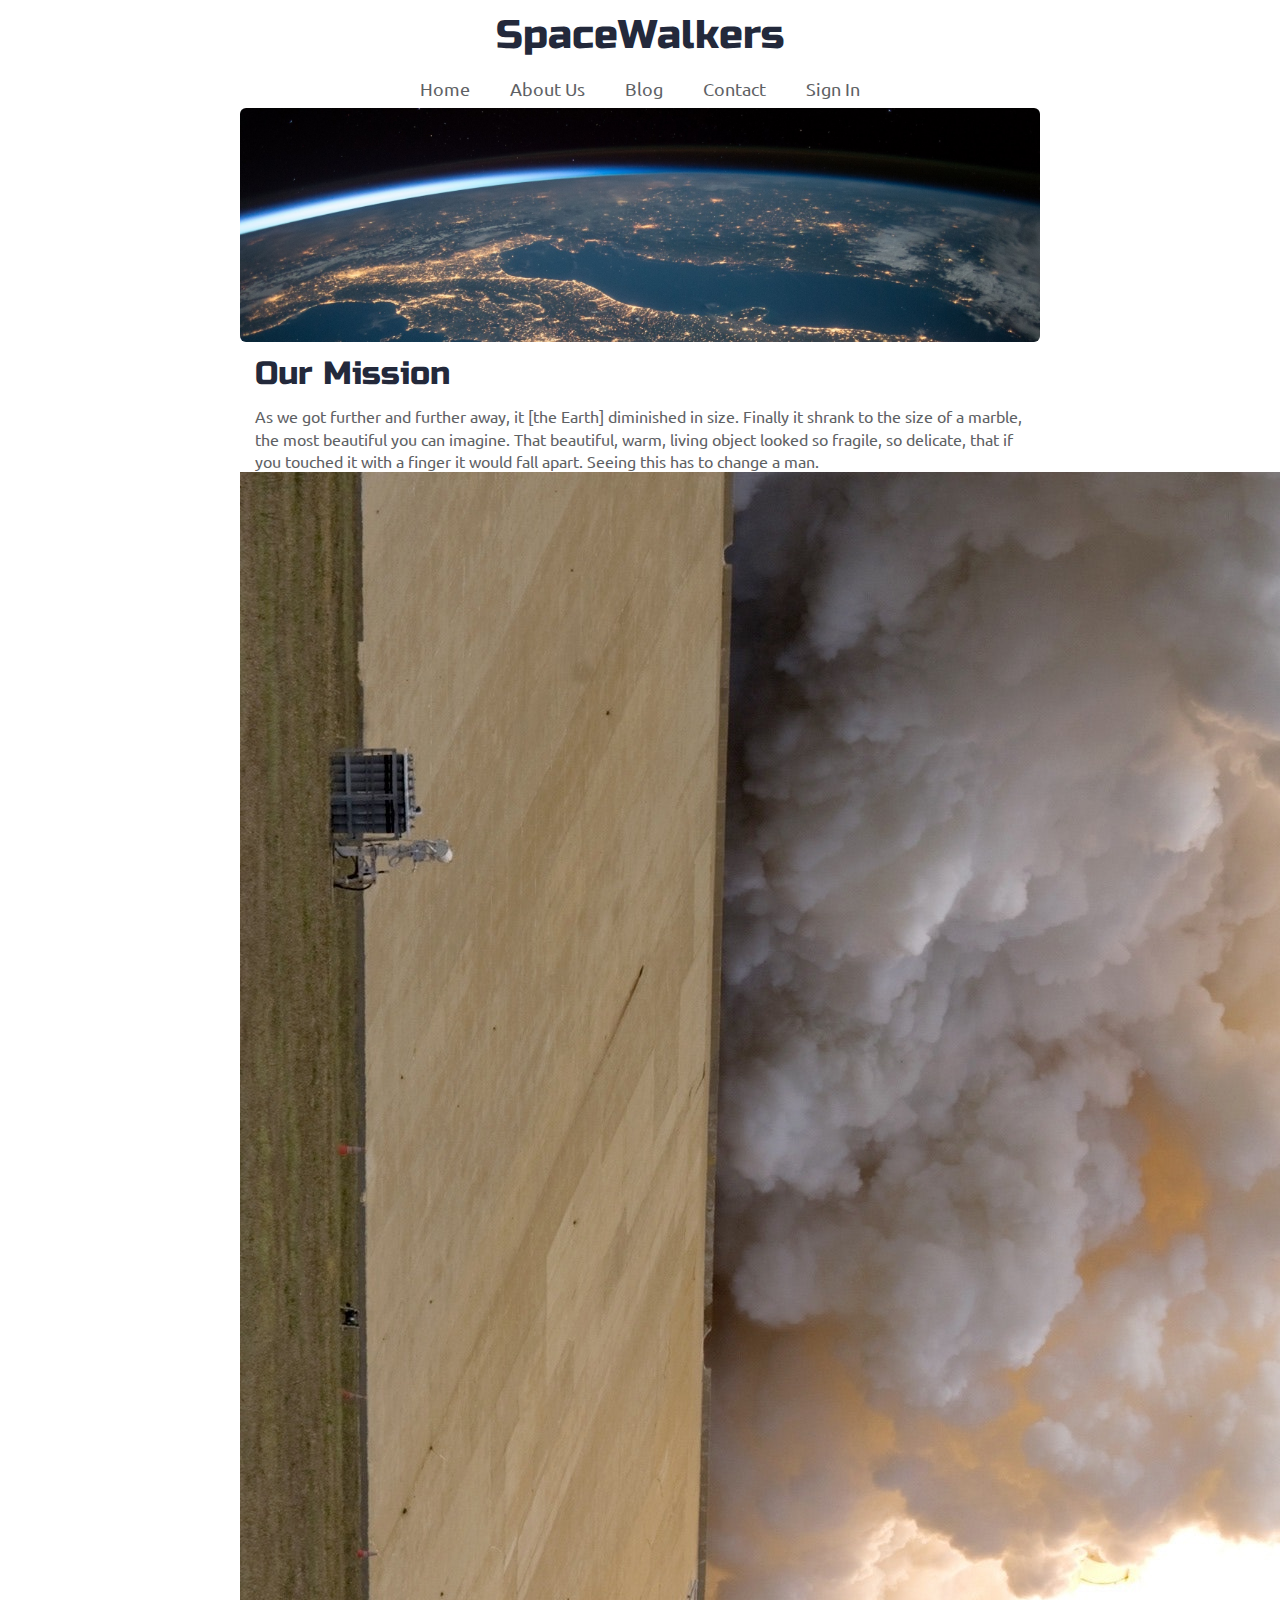
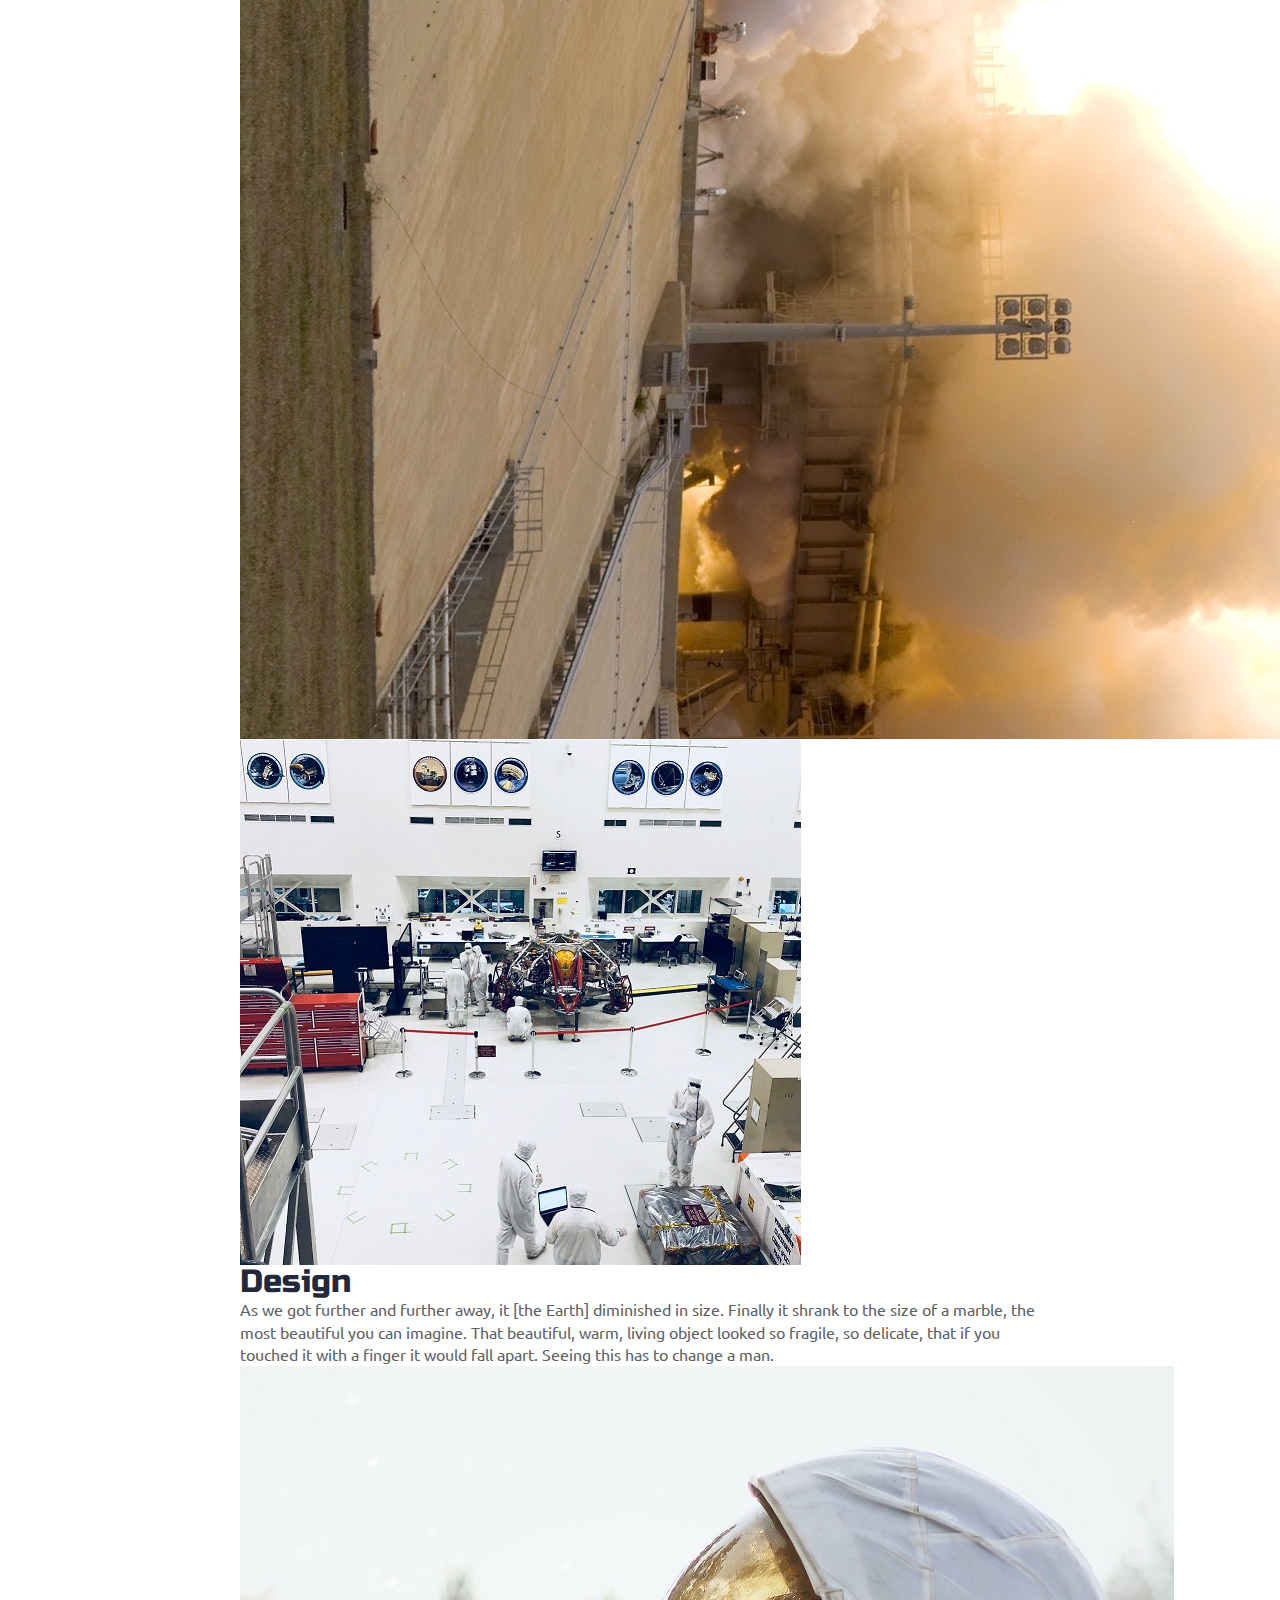
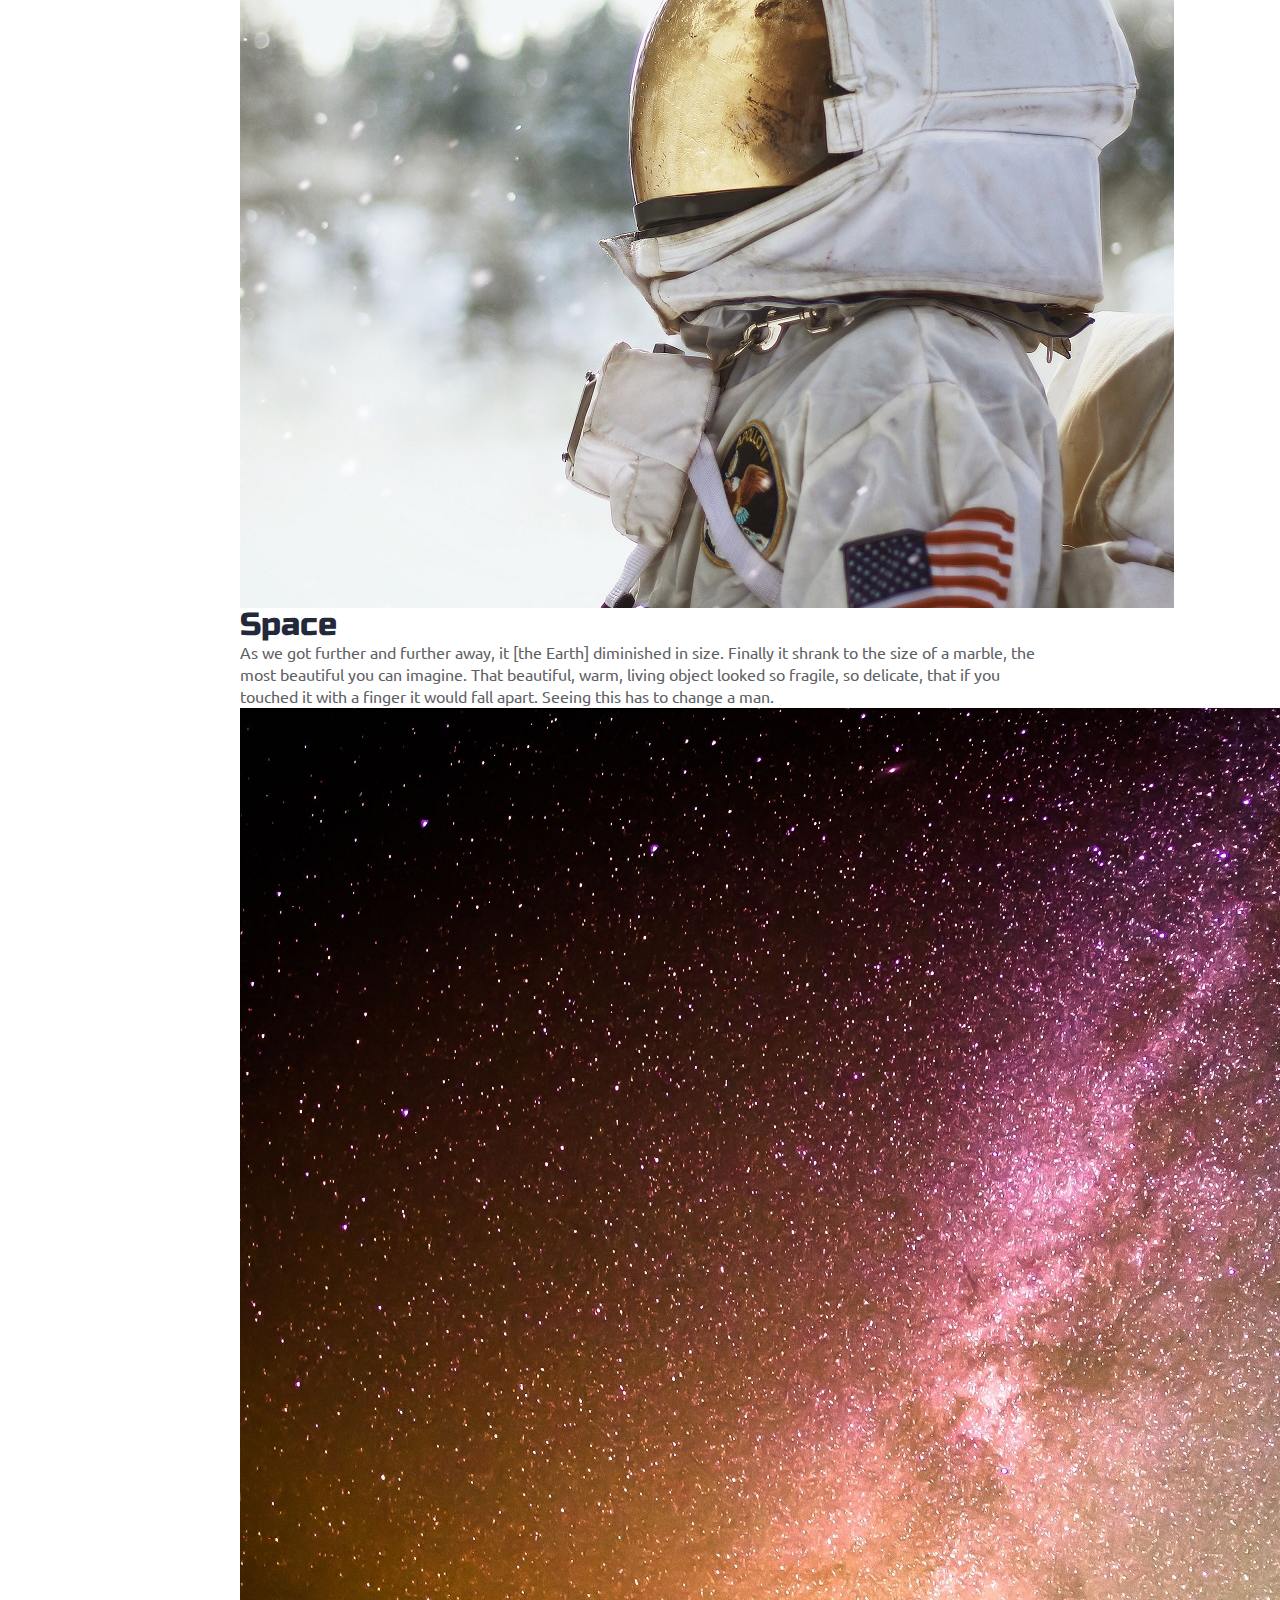
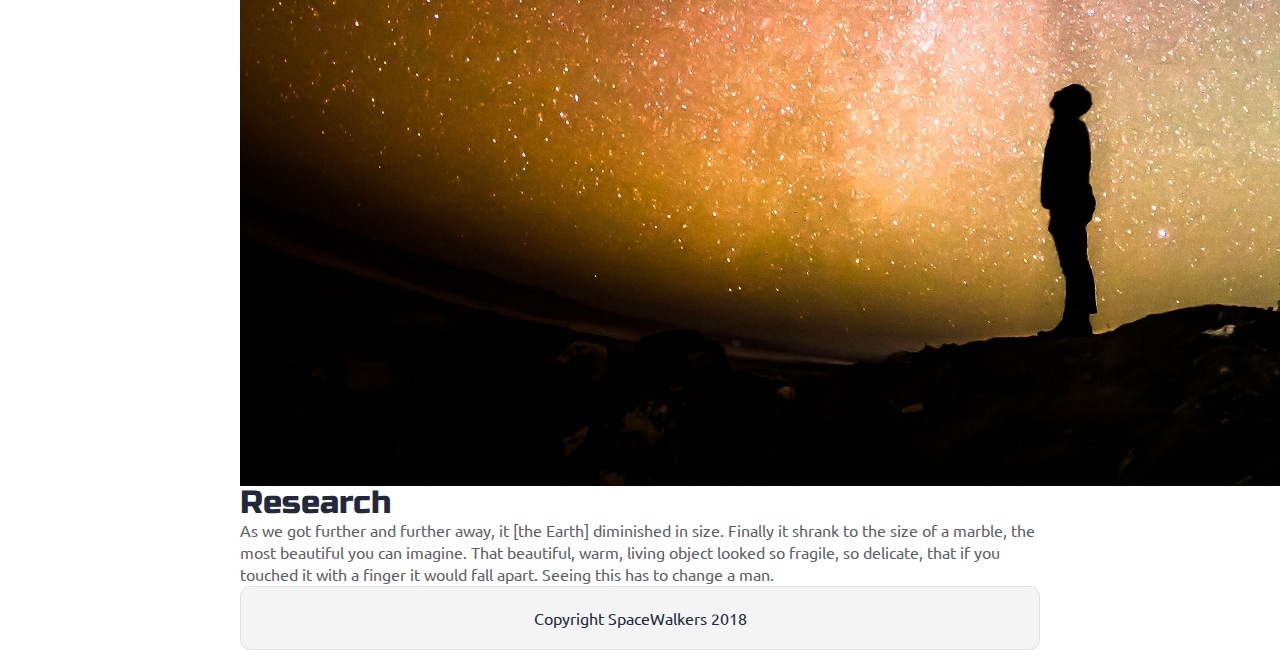
==== aboutus.html @ 0c6ba022 "Created and formatted aboutus.html. Created about-us.less. Uploaded images for About Us page." ====
<!doctype html>

<html lang="en">
<head>
  <meta charset="utf-8">

  <title>SpaceWalkers</title>

  <link href="https://fonts.googleapis.com/css?family=Russo+One|Ubuntu" rel="stylesheet">
  <link href="css/index.css" rel="stylesheet">
  <meta name="viewport" content="width=device-width, initial-scale=1.0">

  <!--[if lt IE 9]>
    <script src="https://cdnjs.cloudflare.com/ajax/libs/html5shiv/3.7.3/html5shiv.js"></script>
  <![endif]-->
</head>

<body>

 <!-- navigation code here -->

  <div class="container home">
      <header>
        <div class=title><h1>SpaceWalkers</h1></div>
        <nav>
          <a href='index.html'><h2>Home</h3></a>
          <a href='aboutus.html'><h2>About Us</h3></a>
          <a href='#'><h2>Blog</h3></a>
          <a href='#'><h2>Contact</h3></a>
          <a href='#'><h2>Sign In</h3></a>
        </nav>
      </header>

    <header class="intro">
       <img src='img/aboutus-header.jpg'>

      <h2>Our Mission</h2>
    
      <p>As we got further and further away, it [the Earth] diminished in size. Finally it shrank to the size of a marble, the most beautiful you can imagine. That beautiful, warm, living object looked so fragile, so delicate, that if you touched it with a finger it would fall apart. Seeing this has to change a man.</p>
    </header>

    <img class='rocket-img' src='img/aboutus-rocket.jpg'>
    <section class='aboutus-infocontent'>
        <section class='info-section'>
            <img src='img/aboutus-design.jpg'>
            <h2>Design</h2>
            <p>As we got further and further away, it [the Earth] diminished in size. Finally it shrank to the size of a marble, the most beautiful you can imagine. That beautiful, warm, living object looked so fragile, so delicate, that if you touched it with a finger it would fall apart. Seeing this has to change a man.</p>
        </section>
        <section class='info-section'>
            <img src='img/aboutus-Space.jpg'>
            <h2>Space</h2>
            <p>As we got further and further away, it [the Earth] diminished in size. Finally it shrank to the size of a marble, the most beautiful you can imagine. That beautiful, warm, living object looked so fragile, so delicate, that if you touched it with a finger it would fall apart. Seeing this has to change a man.</p>
        </section>
        <section class='info-section'>
            <img src='img/aboutus-research.jpg'>
            <h2>Research</h2>
            <p>As we got further and further away, it [the Earth] diminished in size. Finally it shrank to the size of a marble, the most beautiful you can imagine. That beautiful, warm, living object looked so fragile, so delicate, that if you touched it with a finger it would fall apart. Seeing this has to change a man.</p>
        </section>
    </section>

    <footer>
      <p>Copyright SpaceWalkers 2018</p>
    </footer>

  </div>
</body>
</html>
---- css/index.css ----
.border-content {
  border-top: 1px solid #dee2e6;
}
.flexb-centered {
  display: flex;
  justify-content: center;
}
/* http://meyerweb.com/eric/tools/css/reset/ 
   v2.0 | 20110126
   License: none (public domain)
*/
html,
body,
div,
span,
applet,
object,
iframe,
h1,
h2,
h3,
h4,
h5,
h6,
p,
blockquote,
pre,
a,
abbr,
acronym,
address,
big,
cite,
code,
del,
dfn,
em,
img,
ins,
kbd,
q,
s,
samp,
small,
strike,
strong,
sub,
sup,
tt,
var,
b,
u,
i,
center,
dl,
dt,
dd,
ol,
ul,
li,
fieldset,
form,
label,
legend,
table,
caption,
tbody,
tfoot,
thead,
tr,
th,
td,
article,
aside,
canvas,
details,
embed,
figure,
figcaption,
footer,
header,
hgroup,
menu,
nav,
output,
ruby,
section,
summary,
time,
mark,
audio,
video {
  margin: 0;
  padding: 0;
  border: 0;
  font-size: 100%;
  font: inherit;
  vertical-align: baseline;
}
/* HTML5 display-role reset for older browsers */
article,
aside,
details,
figcaption,
figure,
footer,
header,
hgroup,
menu,
nav,
section {
  display: block;
}
body {
  line-height: 1;
}
ol,
ul {
  list-style: none;
}
blockquote,
q {
  quotes: none;
}
blockquote:before,
blockquote:after,
q:before,
q:after {
  content: '';
  content: none;
}
table {
  border-collapse: collapse;
  border-spacing: 0;
}
* {
  box-sizing: border-box;
}
html {
  font-size: 62.5%;
}
html,
body {
  font-family: 'Ubuntu', sans-serif;
  color: #5E6164;
}
h1,
h2,
h3,
h4,
h5 {
  font-family: 'Russo One', sans-serif;
  color: #23293B;
}
h2 {
  font-size: 3.2rem;
}
h3 {
  font-size: 2.8rem;
}
p {
  font-size: 1.6rem;
  line-height: 1.4;
}
.container {
  max-width: 800px;
  width: 100%;
  margin: 0 auto;
}
header .title {
  text-align: center;
  padding-top: 15px;
  padding-bottom: 15px;
}
header .title h1 {
  font-size: 40px;
}
header nav {
  display: flex;
  justify-content: center;
}
header nav a {
  text-decoration: none;
  padding: 10px 20px 10px 20px;
}
header nav h2 {
  font-size: 18px;
  font-family: 'Ubuntu';
  color: #5E6164;
}
footer {
  color: #22283B;
  background: #f4f4f4;
  padding: 20px 0;
  border: 1px double #e0e0e0;
  border-radius: 10px;
  display: flex;
  justify-content: center;
  align-items: center;
}
.home .intro h2 {
  padding: 15px;
}
.home .intro p {
  padding: 0 15px;
}
.home .intro img {
  max-width: 100%;
  border-radius: 6px;
}
.home .space-images {
  display: flex;
  flex-wrap: wrap;
  width: 100%;
}
@media (max-width: 500px) {
  .home .space-images .sky {
    display: none;
  }
  .home .space-images .launch {
    display: none;
  }
  .home .space-images .blast {
    width: 100%;
  }
}
.home .space-images img {
  width: 28%;
  margin: 20px 2.5%;
  border-radius: 20px;
  height: 100%;
}
.home .visit-planets {
  padding: 15px;
}
.home .visit-planets h3 {
  margin-top: 11px;
}
.home .visit-planets p {
  margin-top: 13px;
}
.home .walk {
  margin-top: 60px;
  border-top: 1px solid #dee2e6;
  padding: 50px 60px;
  display: flex;
  justify-content: center;
}
@media (max-width: 500px) {
  .home .walk {
    flex-direction: column-reverse;
    padding: 10px;
  }
}
.home .walk .walk-text {
  width: 50%;
}
@media (max-width: 500px) {
  .home .walk .walk-text {
    width: 100%;
    padding-top: 20px;
  }
}
.home .walk .walk-text h3 {
  margin-bottom: 10px;
}
.home .walk .walk-text p {
  margin-bottom: 26px;
}
.home .walk .walk-text .btn {
  width: 100px;
  background-color: #23293B;
  color: #F1F1F1;
  border-radius: 6px;
  font-weight: bold;
  font-size: 18px;
  font-family: 'Ubuntu';
  padding: 10px;
  text-align: center;
}
@media (max-width: 500px) {
  .home .walk .walk-text .btn {
    width: 100%;
    height: 60px;
    padding-top: 20px;
  }
}
.home .walk .walk-text .btn:hover {
  background-color: #F1F1F1;
  color: #23293B;
}
.home .walk .walk-img {
  width: 46%;
  margin-left: 4%;
}
@media (max-width: 500px) {
  .home .walk .walk-img {
    width: 100%;
    margin: 0px;
  }
}
.home .walk .walk-img img {
  width: 100%;
  height: auto;
  border-radius: 10px;
}
/*** About Us ***/
.home .intro h2 {
  padding: 15px;
}
.home .intro p {
  padding: 0 15px;
}
.home .intro img {
  max-width: 100%;
  border-radius: 6px;
}
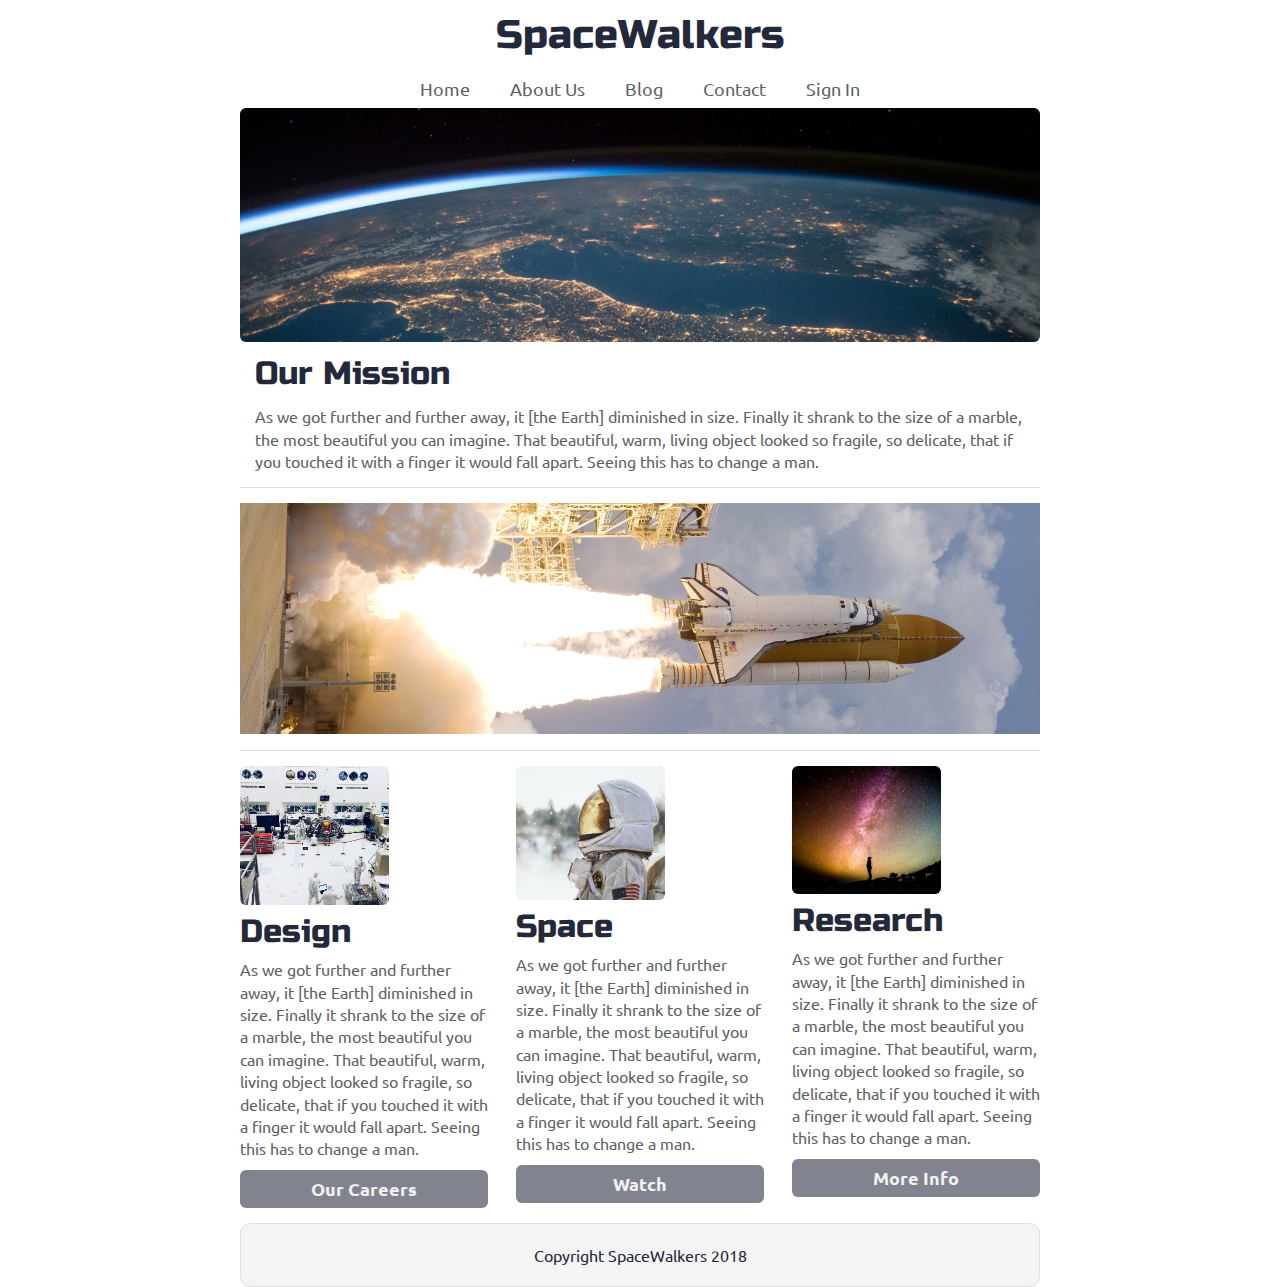
==== commit cf7a1788: "Added styling to about-us.less. Added buttons to About Us content." ====
--- a/aboutus.html
+++ b/aboutus.html
@@ -40,21 +40,30 @@
     </header>
 
     <img class='rocket-img' src='img/aboutus-rocket.jpg'>
-    <section class='aboutus-infocontent'>
+    <section class='aboutus-content'>
         <section class='info-section'>
             <img src='img/aboutus-design.jpg'>
             <h2>Design</h2>
             <p>As we got further and further away, it [the Earth] diminished in size. Finally it shrank to the size of a marble, the most beautiful you can imagine. That beautiful, warm, living object looked so fragile, so delicate, that if you touched it with a finger it would fall apart. Seeing this has to change a man.</p>
+            <div class='aboutus-button'>
+                Our Careers
+            </div>
         </section>
         <section class='info-section'>
             <img src='img/aboutus-Space.jpg'>
             <h2>Space</h2>
             <p>As we got further and further away, it [the Earth] diminished in size. Finally it shrank to the size of a marble, the most beautiful you can imagine. That beautiful, warm, living object looked so fragile, so delicate, that if you touched it with a finger it would fall apart. Seeing this has to change a man.</p>
+            <div class='aboutus-button'>
+                Watch
+            </div>
         </section>
         <section class='info-section'>
             <img src='img/aboutus-research.jpg'>
             <h2>Research</h2>
             <p>As we got further and further away, it [the Earth] diminished in size. Finally it shrank to the size of a marble, the most beautiful you can imagine. That beautiful, warm, living object looked so fragile, so delicate, that if you touched it with a finger it would fall apart. Seeing this has to change a man.</p>
+            <div class='aboutus-button'>
+                More Info
+            </div>
         </section>
     </section>
 
--- a/css/index.css
+++ b/css/index.css
@@ -315,3 +315,46 @@
   max-width: 100%;
   border-radius: 6px;
 }
+.home .rocket-img {
+  max-width: 100%;
+  padding-top: 15px;
+  margin-top: 15px;
+  padding-bottom: 15px;
+  border-top: 1px solid #dee2e6;
+}
+.home .aboutus-content {
+  display: flex;
+  justify-content: space-between;
+  border-top: 1px solid #dee2e6;
+  padding-top: 15px;
+  margin-bottom: 15px;
+}
+.home .aboutus-content .info-section {
+  max-width: 31%;
+}
+.home .aboutus-content .info-section img {
+  max-width: 60%;
+  border-radius: 6px;
+  margin: 0 auto;
+}
+.home .aboutus-content .info-section h2 {
+  padding-top: 10px;
+}
+.home .aboutus-content .info-section p {
+  padding-top: 10px;
+}
+.home .aboutus-content .info-section .aboutus-button {
+  width: 100%;
+  background-color: #81848E;
+  color: #F1F1F1;
+  border-radius: 6px;
+  font-weight: bold;
+  font-size: 18px;
+  font-family: 'Ubuntu';
+  padding: 10px;
+  text-align: center;
+  margin-top: 10px;
+}
+.home .aboutus-content .info-section .aboutus-button:hover {
+  background-color: #23293B;
+}
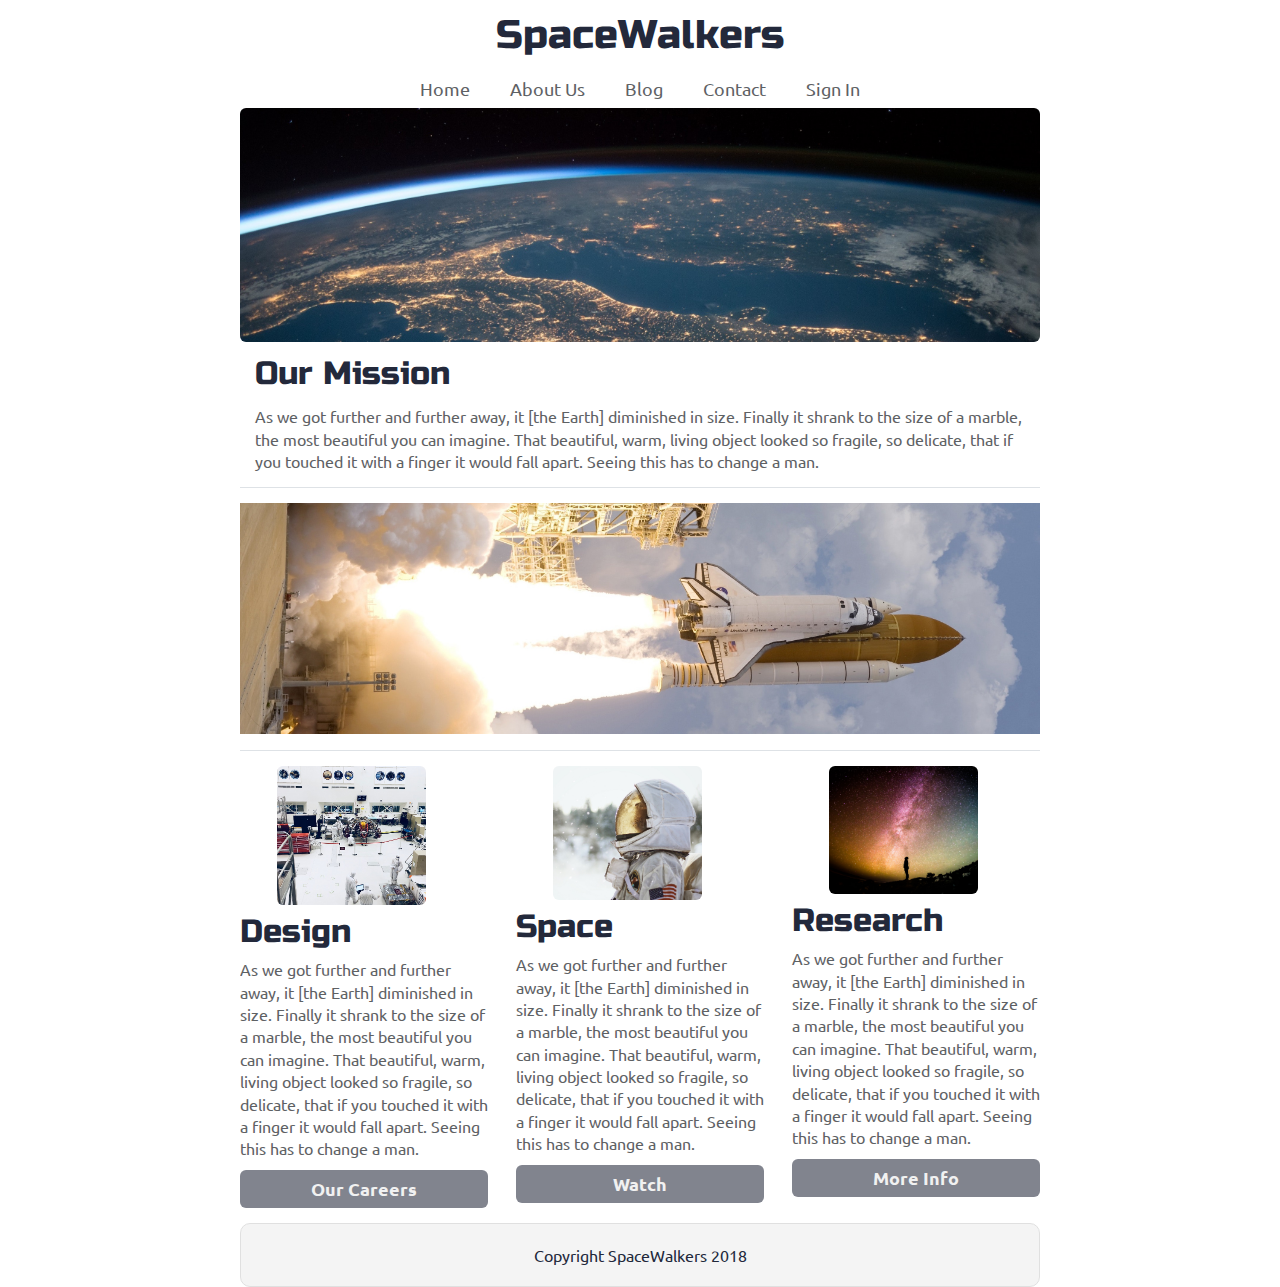
==== commit 0b35517b: "Added media mode to About Us page. Minor tweaks to About Us formatting." ====
--- a/aboutus.html
+++ b/aboutus.html
@@ -20,7 +20,7 @@
  <!-- navigation code here -->
 
   <div class="container home">
-      <header>
+      <div class='nav-content'>
         <div class=title><h1>SpaceWalkers</h1></div>
         <nav>
           <a href='index.html'><h2>Home</h3></a>
@@ -29,7 +29,7 @@
           <a href='#'><h2>Contact</h3></a>
           <a href='#'><h2>Sign In</h3></a>
         </nav>
-      </header>
+    </div>
 
     <header class="intro">
        <img src='img/aboutus-header.jpg'>
--- a/css/index.css
+++ b/css/index.css
@@ -167,23 +167,31 @@
   width: 100%;
   margin: 0 auto;
 }
-header .title {
+.nav-content {
+  /**
+    position: sticky;
+    padding: 1px;
+    margin: 1px;
+    width: 100%;
+    **/
+}
+.nav-content .title {
   text-align: center;
   padding-top: 15px;
   padding-bottom: 15px;
 }
-header .title h1 {
+.nav-content .title h1 {
   font-size: 40px;
 }
-header nav {
+.nav-content nav {
   display: flex;
   justify-content: center;
 }
-header nav a {
+.nav-content nav a {
   text-decoration: none;
   padding: 10px 20px 10px 20px;
 }
-header nav h2 {
+.nav-content nav h2 {
   font-size: 18px;
   font-family: 'Ubuntu';
   color: #5E6164;
@@ -305,6 +313,9 @@
   border-radius: 10px;
 }
 /*** About Us ***/
+.home {
+  overflow: hidden;
+}
 .home .intro h2 {
   padding: 15px;
 }
@@ -321,6 +332,20 @@
   margin-top: 15px;
   padding-bottom: 15px;
   border-top: 1px solid #dee2e6;
+  animation-name: rocketblast;
+  animation-delay: 0s;
+  animation-duration: 7s;
+  animation-timing-function: ease-in;
+}
+@keyframes rocketblast {
+  from {
+    margin-left: -100%;
+    width: 800%;
+  }
+  to {
+    margin-left: 0%;
+    width: 100%;
+  }
 }
 .home .aboutus-content {
   display: flex;
@@ -329,13 +354,25 @@
   padding-top: 15px;
   margin-bottom: 15px;
 }
+@media (max-width: 500px) {
+  .home .aboutus-content {
+    flex-direction: column;
+  }
+}
 .home .aboutus-content .info-section {
   max-width: 31%;
 }
+@media (max-width: 500px) {
+  .home .aboutus-content .info-section {
+    max-width: 95%;
+    margin: 0 auto;
+    padding-bottom: 20px;
+  }
+}
 .home .aboutus-content .info-section img {
   max-width: 60%;
   border-radius: 6px;
-  margin: 0 auto;
+  margin-left: 15%;
 }
 .home .aboutus-content .info-section h2 {
   padding-top: 10px;
